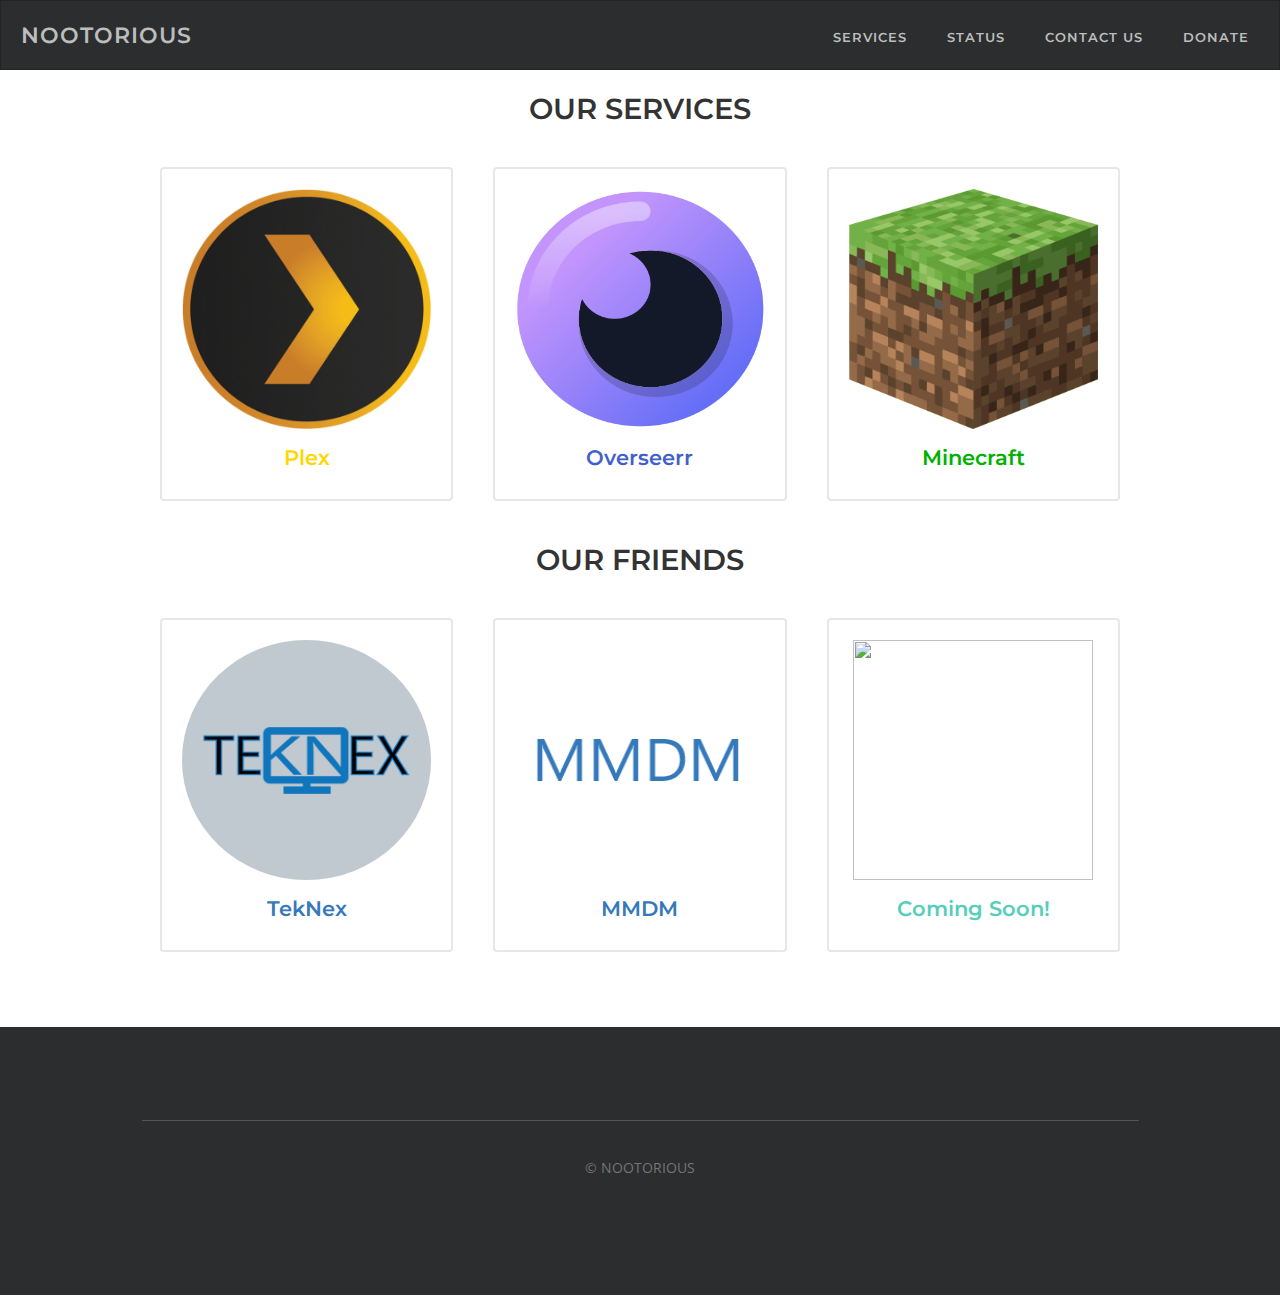
==== pages/services.html @ 4cf06238 "Add files via upload" ====
<link rel="stylesheet" href="../assets/css/services.css">
<link rel="stylesheet" href="https://fonts.googleapis.com/css?family=Montserrat">
<script src="../assets/js/nav.js"></script>

<nav class="navbar">
  <span class="navbar-toggle" id="js-navbar-toggle">
          <i class="fas fa-bars"></i>
      </span>
  <a href="../index.html" class="logo">nootorious</a>
  <ul class="main-nav" id="js-menu">
    <li>
      <a href="" class="nav-links">Services</a>
    </li>
    <li>
      <a href="https://status.nootorious.com" class="nav-links">Status</a>
    </li>
    <li>
      <a href="#" class="nav-links">Contact Us</a>
    </li>
    <li>
      <a href="https://www.paypal.com/donate/?business=46QE5BU6YFB5S&no_recurring=0&item_name=Donate+to+help+build+our+community%21+More+time+can+be+spent+developing+this+site+with+your+donations.&currency_code=AUD" class="nav-links">Donate</a>
    </li>
  </ul>
</nav>

<body>
    <section>
        <h3>Our Services</h3>
        <div class="services-grid">
        <div class="service service1" onclick="location.href='https://plex.nootorious.com';" style="cursor: pointer;">
            <img src="../assets/img/plex.png">
            <h4>Plex</h4>
        </div>
    
        <div class="service service2" onclick="location.href='https://overseerr.nootorious.com';" style="cursor: pointer;">
            <img src="../assets/img/overseerr.png">
            <h4>Overseerr</h4>
        </div>
    
        <div class="service service3" onclick="location.href='https://map.nootz.xyz/';" style="cursor: pointer;">
            <img src="../assets/img/minecraft.png">
            <h4>Minecraft</h4>
        </div>
        </div>

        <h3>Our Friends</h3>
        <div class="services-grid">
        <div class="service service4" onclick="location.href='https://teknex.com.au';" style="cursor: pointer;">
            <img src="../assets/img/teknex.png" class="teknex">
            <h4>TekNex</h4>
        </div>
    
        <div class="service service5" onclick="location.href='https://masteringmdm.com';" style="cursor: pointer;">
            <img src="../assets/img/mmdm.png">
            <h4>MMDM</h4>
        </div>
    
        <div class="service service6">
            <img src="">
            <h4>Coming Soon!</h4>
        </div>
        </div>
    </section>
</body>

<footer class="footer">
  <div class="container">    
    <!-- <nav class="footer-nav">
      <div class="col">
        <h2>Company</h2>
        <ul>
          <li><a href="#">About</a></li>
          <li><a href="#">Careers</a></li>
          <li><a href="#">Press</a></li>
          <li><a href="#">Blog</a></li>
          <li><a href="#">Help</a></li>
          <li><a href="#">Policies</a></li>
          <li><a href="#">Disaster Response</a></li>
          <li><a href="#">Terms & Privacy</a></li>
        </ul>
      </div>
      <div class="col">
        <h2>Discover</h2>
        <ul>
          <li><a href="#">Trust & Safety</a></li>
          <li><a href="#">Travel Credit</a></li>
          <li><a href="#">Gift Cards</a></li>
          <li><a href="#">Airbnb Picks</a></li>
          <li><a href="#">Mobile</a></li>
          <li><a href="#">Airbnb Action</a></li>
          <li><a href="#">Business Travel</a></li>
          <li><a href="#">Site Map</a></li>
        </ul>
      </div>
    </nav> -->
    
    <section class="social">
      <!-- <h2>Check us out</h2> -->
      <!-- <ul>
        <li><a href="#">
          <span class="title">facebook</span>          
          <svg version="1.1" xmlns="http://www.w3.org/2000/svg" xmlns:xlink="http://www.w3.org/1999/xlink" width="32" height="32" viewBox="0 0 32 32">
          <path d="M19 6h5v-6h-5c-3.86 0-7 3.14-7 7v3h-4v6h4v16h6v-16h5l1-6h-6v-3c0-0.542 0.458-1 1-1z"></path>
          </svg>
          </a></li>
        <li><a href="#">
          <span class="title">google +</span>
          <svg version="1.1" xmlns="http://www.w3.org/2000/svg" xmlns:xlink="http://www.w3.org/1999/xlink" width="32" height="32" viewBox="0 0 32 32">
          <path d="M10.181 14.294v3.494h5.775c-0.231 1.5-1.744 4.394-5.775 4.394-3.475 0-6.313-2.881-6.313-6.431s2.838-6.431 6.313-6.431c1.981 0 3.3 0.844 4.056 1.569l2.762-2.662c-1.775-1.656-4.075-2.662-6.819-2.662-5.631 0.006-10.181 4.556-10.181 10.188s4.55 10.181 10.181 10.181c5.875 0 9.775-4.131 9.775-9.95 0-0.669-0.075-1.181-0.163-1.688h-9.613z"></path>
          <path d="M32 14h-3v-3h-3v3h-3v3h3v3h3v-3h3z"></path>
          </svg>
          </a></li>
        <li><a href="#">
          <span class="title">twitter</span>          
          <svg version="1.1" xmlns="http://www.w3.org/2000/svg" xmlns:xlink="http://www.w3.org/1999/xlink" width="32" height="32" viewBox="0 0 32 32">
          <path d="M32 7.075c-1.175 0.525-2.444 0.875-3.769 1.031 1.356-0.813 2.394-2.1 2.887-3.631-1.269 0.75-2.675 1.3-4.169 1.594-1.2-1.275-2.906-2.069-4.794-2.069-3.625 0-6.563 2.938-6.563 6.563 0 0.512 0.056 1.012 0.169 1.494-5.456-0.275-10.294-2.888-13.531-6.862-0.563 0.969-0.887 2.1-0.887 3.3 0 2.275 1.156 4.287 2.919 5.463-1.075-0.031-2.087-0.331-2.975-0.819 0 0.025 0 0.056 0 0.081 0 3.181 2.263 5.838 5.269 6.437-0.55 0.15-1.131 0.231-1.731 0.231-0.425 0-0.831-0.044-1.237-0.119 0.838 2.606 3.263 4.506 6.131 4.563-2.25 1.762-5.075 2.813-8.156 2.813-0.531 0-1.050-0.031-1.569-0.094 2.913 1.869 6.362 2.95 10.069 2.95 12.075 0 18.681-10.006 18.681-18.681 0-0.287-0.006-0.569-0.019-0.85 1.281-0.919 2.394-2.075 3.275-3.394z"></path>
          </svg>
          </a></li>
        <li><a href="#">
          <span class="title">linkedin</span>
          <svg version="1.1" xmlns="http://www.w3.org/2000/svg" xmlns:xlink="http://www.w3.org/1999/xlink" width="32" height="32" viewBox="0 0 32 32">
          <path d="M12 12h5.535v2.837h0.079c0.77-1.381 2.655-2.837 5.464-2.837 5.842 0 6.922 3.637 6.922 8.367v9.633h-5.769v-8.54c0-2.037-0.042-4.657-3.001-4.657-3.005 0-3.463 2.218-3.463 4.509v8.688h-5.767v-18z"></path>
          <path d="M2 12h6v18h-6v-18z"></path>
          <path d="M8 7c0 1.657-1.343 3-3 3s-3-1.343-3-3c0-1.657 1.343-3 3-3s3 1.343 3 3z"></path>
          </svg>
          </a></li>
        <li><a href="#">
          <span class="title">pinterest</span>
          <svg version="1.1" xmlns="http://www.w3.org/2000/svg" xmlns:xlink="http://www.w3.org/1999/xlink" width="32" height="32" viewBox="0 0 32 32">
          <path d="M16 2.138c-7.656 0-13.863 6.206-13.863 13.863 0 5.875 3.656 10.887 8.813 12.906-0.119-1.094-0.231-2.781 0.050-3.975 0.25-1.081 1.625-6.887 1.625-6.887s-0.412-0.831-0.412-2.056c0-1.925 1.119-3.369 2.506-3.369 1.181 0 1.756 0.887 1.756 1.95 0 1.188-0.756 2.969-1.15 4.613-0.331 1.381 0.688 2.506 2.050 2.506 2.462 0 4.356-2.6 4.356-6.35 0-3.319-2.387-5.638-5.787-5.638-3.944 0-6.256 2.956-6.256 6.019 0 1.194 0.456 2.469 1.031 3.163 0.113 0.137 0.131 0.256 0.094 0.4-0.106 0.438-0.338 1.381-0.387 1.575-0.063 0.256-0.2 0.306-0.463 0.188-1.731-0.806-2.813-3.337-2.813-5.369 0-4.375 3.175-8.387 9.156-8.387 4.806 0 8.544 3.425 8.544 8.006 0 4.775-3.012 8.625-7.194 8.625-1.406 0-2.725-0.731-3.175-1.594 0 0-0.694 2.644-0.863 3.294-0.313 1.206-1.156 2.712-1.725 3.631 1.3 0.4 2.675 0.619 4.106 0.619 7.656 0 13.863-6.206 13.863-13.863 0-7.662-6.206-13.869-13.863-13.869z"></path>
          </svg>
          </a></li>
        <li><a href="#">
          <span class="title">youtube</span>
          <svg version="1.1" xmlns="http://www.w3.org/2000/svg" xmlns:xlink="http://www.w3.org/1999/xlink" width="32" height="32" viewBox="0 0 32 32">
          <path d="M31.681 9.6c0 0-0.313-2.206-1.275-3.175-1.219-1.275-2.581-1.281-3.206-1.356-4.475-0.325-11.194-0.325-11.194-0.325h-0.012c0 0-6.719 0-11.194 0.325-0.625 0.075-1.987 0.081-3.206 1.356-0.963 0.969-1.269 3.175-1.269 3.175s-0.319 2.588-0.319 5.181v2.425c0 2.587 0.319 5.181 0.319 5.181s0.313 2.206 1.269 3.175c1.219 1.275 2.819 1.231 3.531 1.369 2.563 0.244 10.881 0.319 10.881 0.319s6.725-0.012 11.2-0.331c0.625-0.075 1.988-0.081 3.206-1.356 0.962-0.969 1.275-3.175 1.275-3.175s0.319-2.587 0.319-5.181v-2.425c-0.006-2.588-0.325-5.181-0.325-5.181zM12.694 20.15v-8.994l8.644 4.513-8.644 4.481z"></path>
          </svg>
          </a></li>
        <li><a href="#">
          <span class="title">instagram</span>
          <svg version="1.1" xmlns="http://www.w3.org/2000/svg" xmlns:xlink="http://www.w3.org/1999/xlink" width="32" height="32" viewBox="0 0 32 32">
          <path d="M16 2.881c4.275 0 4.781 0.019 6.462 0.094 1.563 0.069 2.406 0.331 2.969 0.55 0.744 0.288 1.281 0.638 1.837 1.194 0.563 0.563 0.906 1.094 1.2 1.838 0.219 0.563 0.481 1.412 0.55 2.969 0.075 1.688 0.094 2.194 0.094 6.463s-0.019 4.781-0.094 6.463c-0.069 1.563-0.331 2.406-0.55 2.969-0.288 0.744-0.637 1.281-1.194 1.837-0.563 0.563-1.094 0.906-1.837 1.2-0.563 0.219-1.413 0.481-2.969 0.55-1.688 0.075-2.194 0.094-6.463 0.094s-4.781-0.019-6.463-0.094c-1.563-0.069-2.406-0.331-2.969-0.55-0.744-0.288-1.281-0.637-1.838-1.194-0.563-0.563-0.906-1.094-1.2-1.837-0.219-0.563-0.481-1.413-0.55-2.969-0.075-1.688-0.094-2.194-0.094-6.463s0.019-4.781 0.094-6.463c0.069-1.563 0.331-2.406 0.55-2.969 0.288-0.744 0.638-1.281 1.194-1.838 0.563-0.563 1.094-0.906 1.838-1.2 0.563-0.219 1.412-0.481 2.969-0.55 1.681-0.075 2.188-0.094 6.463-0.094zM16 0c-4.344 0-4.887 0.019-6.594 0.094-1.7 0.075-2.869 0.35-3.881 0.744-1.056 0.412-1.95 0.956-2.837 1.85-0.894 0.888-1.438 1.781-1.85 2.831-0.394 1.019-0.669 2.181-0.744 3.881-0.075 1.713-0.094 2.256-0.094 6.6s0.019 4.887 0.094 6.594c0.075 1.7 0.35 2.869 0.744 3.881 0.413 1.056 0.956 1.95 1.85 2.837 0.887 0.887 1.781 1.438 2.831 1.844 1.019 0.394 2.181 0.669 3.881 0.744 1.706 0.075 2.25 0.094 6.594 0.094s4.888-0.019 6.594-0.094c1.7-0.075 2.869-0.35 3.881-0.744 1.050-0.406 1.944-0.956 2.831-1.844s1.438-1.781 1.844-2.831c0.394-1.019 0.669-2.181 0.744-3.881 0.075-1.706 0.094-2.25 0.094-6.594s-0.019-4.887-0.094-6.594c-0.075-1.7-0.35-2.869-0.744-3.881-0.394-1.063-0.938-1.956-1.831-2.844-0.887-0.887-1.781-1.438-2.831-1.844-1.019-0.394-2.181-0.669-3.881-0.744-1.712-0.081-2.256-0.1-6.6-0.1v0z"></path>
          <path d="M16 7.781c-4.537 0-8.219 3.681-8.219 8.219s3.681 8.219 8.219 8.219 8.219-3.681 8.219-8.219c0-4.537-3.681-8.219-8.219-8.219zM16 21.331c-2.944 0-5.331-2.387-5.331-5.331s2.387-5.331 5.331-5.331c2.944 0 5.331 2.387 5.331 5.331s-2.387 5.331-5.331 5.331z"></path>
          <path d="M26.462 7.456c0 1.060-0.859 1.919-1.919 1.919s-1.919-0.859-1.919-1.919c0-1.060 0.859-1.919 1.919-1.919s1.919 0.859 1.919 1.919z"></path>
          </svg>
          </a></li>
      </ul> -->
      <p>&copy; NOOTORIOUS</p>
    </section>
  </div>
</footer>
---- assets/css/services.css ----
@import url('https://fonts.googleapis.com/css?family=Montserrat:600|Open+Sans');

*, *:before, *:after {
  -webkit-box-sizing: inherit;
  -moz-box-sizing: inherit;
  box-sizing: inherit;
}

html {
  -webkit-box-sizing: border-box;
  -moz-box-sizing: border-box;
  box-sizing: border-box;
}

body {
  font-family: 'Open Sans', sans-serif;
  margin: 0;
  background: #fff;
  color: #999;
  top: 40px;
}

/* ========Navbar======== */

.navbar {
  font-size: 18px;
  background-color: 2b2d2e;
  border: 1px solid rgba(0, 0, 0, 0.2);
  padding-bottom: 10px;
}

.main-nav {
  list-style-type: none;
  display: none;
}

.nav-links,
.logo {
  text-decoration: none;
  color: rgba(255, 255, 255, 0.7);
}

.main-nav li {
  text-align: center;
  margin: 15px auto;
}

.logo {
  display: inline-block;
  font-size: 22px;
  margin-top: 10px;
  margin-left: 20px;
}

.navbar-toggle {
  position: absolute;
  top: 10px;
  right: 20px;
  cursor: pointer;
  color: rgba(255, 255, 255, 0.8);
  font-size: 24px;
}

.active {
  display: block;
}

@media screen and (min-width: 768px) {
  .navbar {
    display: flex;
    justify-content: space-between;
    padding-bottom: 0;
    height: 70px;
    align-items: center;
  }

  .main-nav {
    display: flex;
    margin-right: 30px;
    flex-direction: row;
    justify-content: flex-end;
  }

  .main-nav li {
    margin: 0;
  }

  .nav-links {
    margin-left: 40px;
  }

  .logo {
    margin-top: 0;
  }

  .navbar-toggle {
    display: none;
  }

  .logo:hover,
  .nav-links:hover {
    color: rgba(255, 255, 255, 1);
  }
}


/* Body */

a {
  text-decoration: none;
  font-weight: 600;
  text-transform: uppercase;
  font-size: 0.8125rem;
  letter-spacing: 1px;
  font-family: Montserrat;
}

p {
  font-size: 0.9rem;
  margin: 1rem 0;
  line-height: 1.5;
}

section {
  max-width: 1000px;
  margin: 0 auto;
  text-align: center;
  padding-bottom:55px;
}

h3 {
  font-family: 'Montserrat', sans-serif;
  font-weight: 600;
  color: #333;
  font-size: 1.825rem;
  margin: 1.3rem 0;
  text-transform: uppercase;
}

img {
    width : auto;
    height: 240px;
}

.section-lead {
  max-width: 600px;
  margin: 1rem auto 1.5rem;
}

.service a {
  color: #5b7abb;
  display: block;
}

.service h4 {
  font-family: 'Montserrat', sans-serif;
  font-weight: 600;
  color: #56ceba;
  font-size: 1.3rem;
  margin: 1rem 0 0.6rem;
}

.teknex{
    border-radius: 50%;
}

.services-grid {
  display: -webkit-box;
  display: flex;
  -webkit-box-align: center;
  align-items: center;
}

.service {
  background: #fff;
  margin: 20px;
  padding: 20px;
  border-radius: 4px;
  text-align: center;
  -webkit-box-flex: 1;
  flex: 1;
  display: -webkit-box;
  display: flex;
  flex-wrap: wrap;
  border: 2px solid #e7e7e7;
  -webkit-transition: all 0.3s ease;
  -moz-transition: all 0.3s ease;
  transition: all 0.3s ease;
}

.service:hover {
  -webkit-box-shadow: 0 5px 10px rgba(0, 0, 0, 0.08);
  -moz-box-shadow: 0 5px 10px rgba(0, 0, 0, 0.08);
  box-shadow: 0 5px 10px rgba(0, 0, 0, 0.08);
}

.service i {
  font-size: 3.45rem;
  margin: 1rem 0;
}

.service1 i,
.service1 h4,
.service1 .cta {
  color: #ffd700;
}

.service1:hover {
  border: 2px solid #ffd700;
}

.service2 i,
.service2 h4,
.service2 .cta {
  color: #425fca;
}

.service2:hover {
  border: 2px solid #425fca;
}

.service3 i,
.service3 h4,
.service3 .cta {
  color: #00b100;
}

.service3:hover {
  border: 2px solid #00b100;
}

.service4 i,
.service4 h4,
.service4 .cta {
  color: #3579bb;
}

.service4:hover {
  border: 2px solid #3579bb;
}

.service5 i,
.service5 h4,
.service5 .cta {
  color: #3579bb;
}

.service5:hover {
  border: 2px solid #3579bb;
}

.service .cta span {
  font-size: 0.6rem;
}

.service > * {
  flex: 1 1 100%;
}

.service .cta {
  align-self: flex-end;
}

@media all and (max-width:900px) {
  .services-grid {
    display: -webkit-box;
    display: flex;
    -webkit-box-orient: vertical;
    -webkit-box-direction: normal;
    flex-direction: column;
  }
}

/* ==========Footer============ */

.cf {
  overflow: auto;
}
.container {
  width: 1045px;
  margin: 0 auto;
  padding: 0 24px;
}
h2 {
  font-size: 16px;
  font-weight: bold;
  margin-bottom: 15px;
}
.footer {
  width: 100%;
  padding: 45px 0;
  background-color: #2b2d2e;
  color: #fff;
}

/*
  ========================================
  Config
  ========================================
*/
.config {
  display: inline-block;
  vertical-align: top;
  width: 415px;
}
.config select,
.config .select-ctn {
  width: 240px;
  height: 40px;
  background: #484848;
  border-radius: 3px;
}
.config select {
  border: none;
  -webkit-appearance: none;
     -moz-appearance: none;
  text-indent: 12px;
  color: #fff;
  font-size: 16px;
}
.config .select-ctn {
  margin-bottom: 10px;
  position: relative;
}
.config .select-ctn:after {
  content: '';
  position: absolute;
  top: 16px;
  right: 10px;
  width: 0;
  height: 0;
  border: 5px solid transparent;
  border-top-color: #757575;
}

/*
  ========================================
  Nav
  ========================================
*/
.footer-nav {
  display: inline-block;
}
.footer-nav .col {
  float: left;
  padding: 0 6px;
  width: 168px;
}
.footer-nav li {
  list-style: none;
}
.footer-nav a {
  line-height: 1.43;
}
.footer-nav a:hover {
  color: #bbb;
}

/*
  ========================================
  Social
  ========================================
*/
.social {
  border-top: 1px solid rgba(255,255,255,0.2);
  margin-top: 48px;
  padding-top: 24px;
}
.social h2 {
  text-align: center;
  margin-bottom: 24px;
}
.social ul {
  width: 360px;
  margin: 0 auto;
}
.social li {
  display: inline-block;
}
.social a {
  border: 1px solid rgba(255,255,255,0.2);
  border-radius: 100%;
  width: 36px;
  height: 36px;
  display: block;
  text-align: center;
  margin: 0 6px;
}
.social a .title {
  display: none;
}
.social a svg {
  fill: #fff;
  width: 16px;
}
.social a:hover svg {
  fill: #bbb;
}
.social p {
  text-align: center;
  margin-top: 12px;
  color: #757575;
  
}
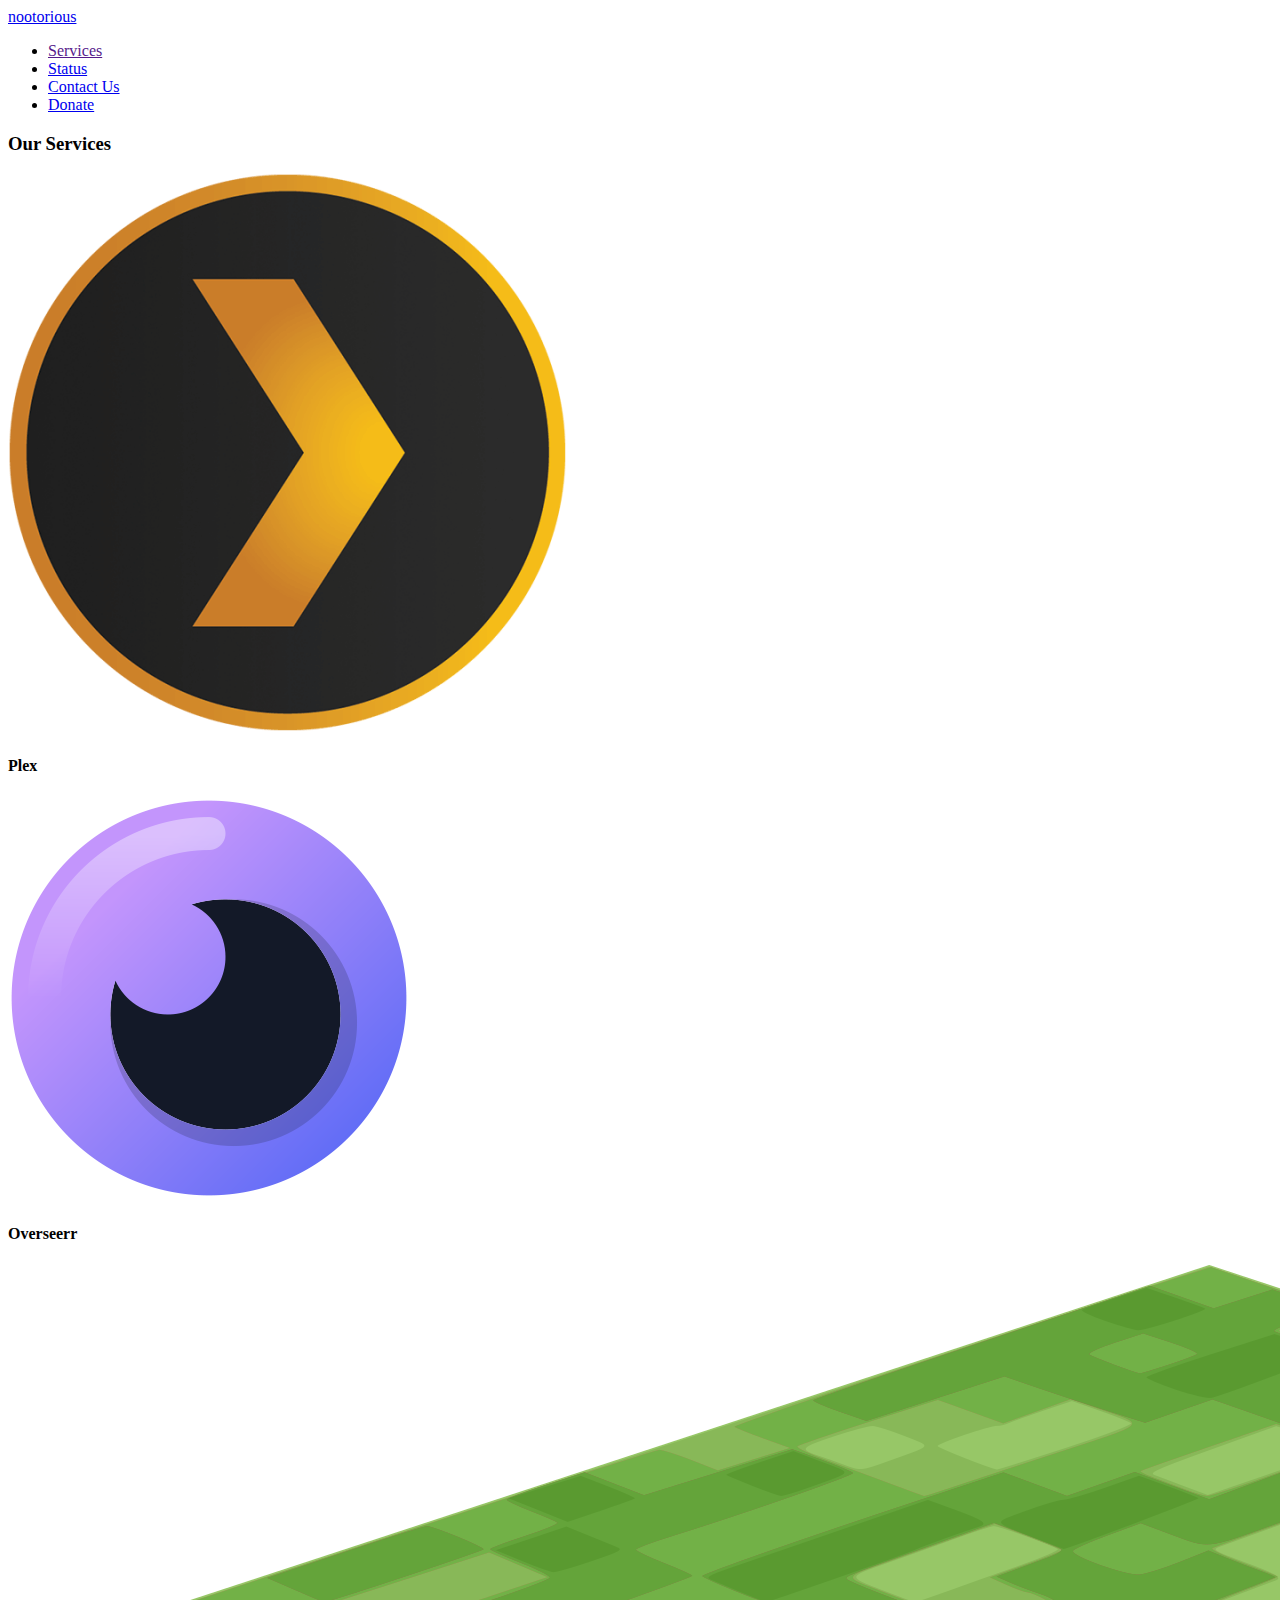
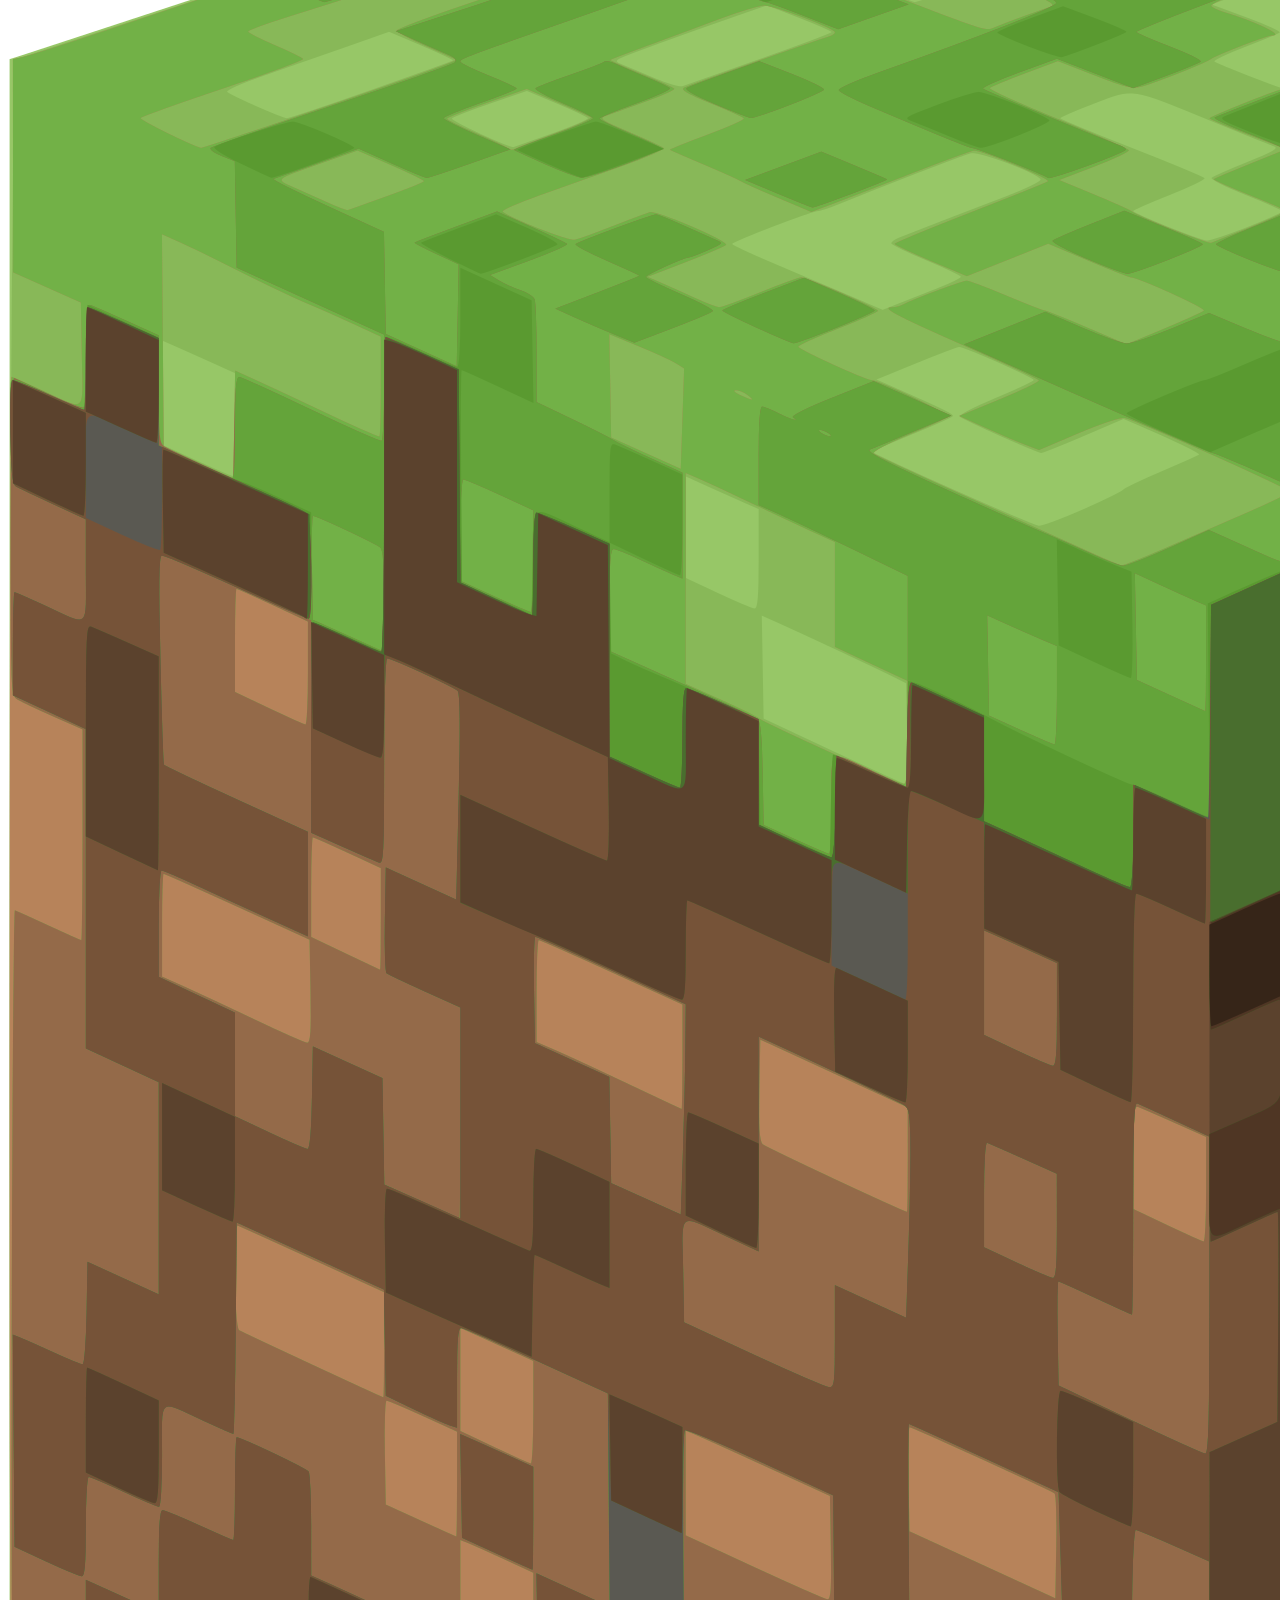
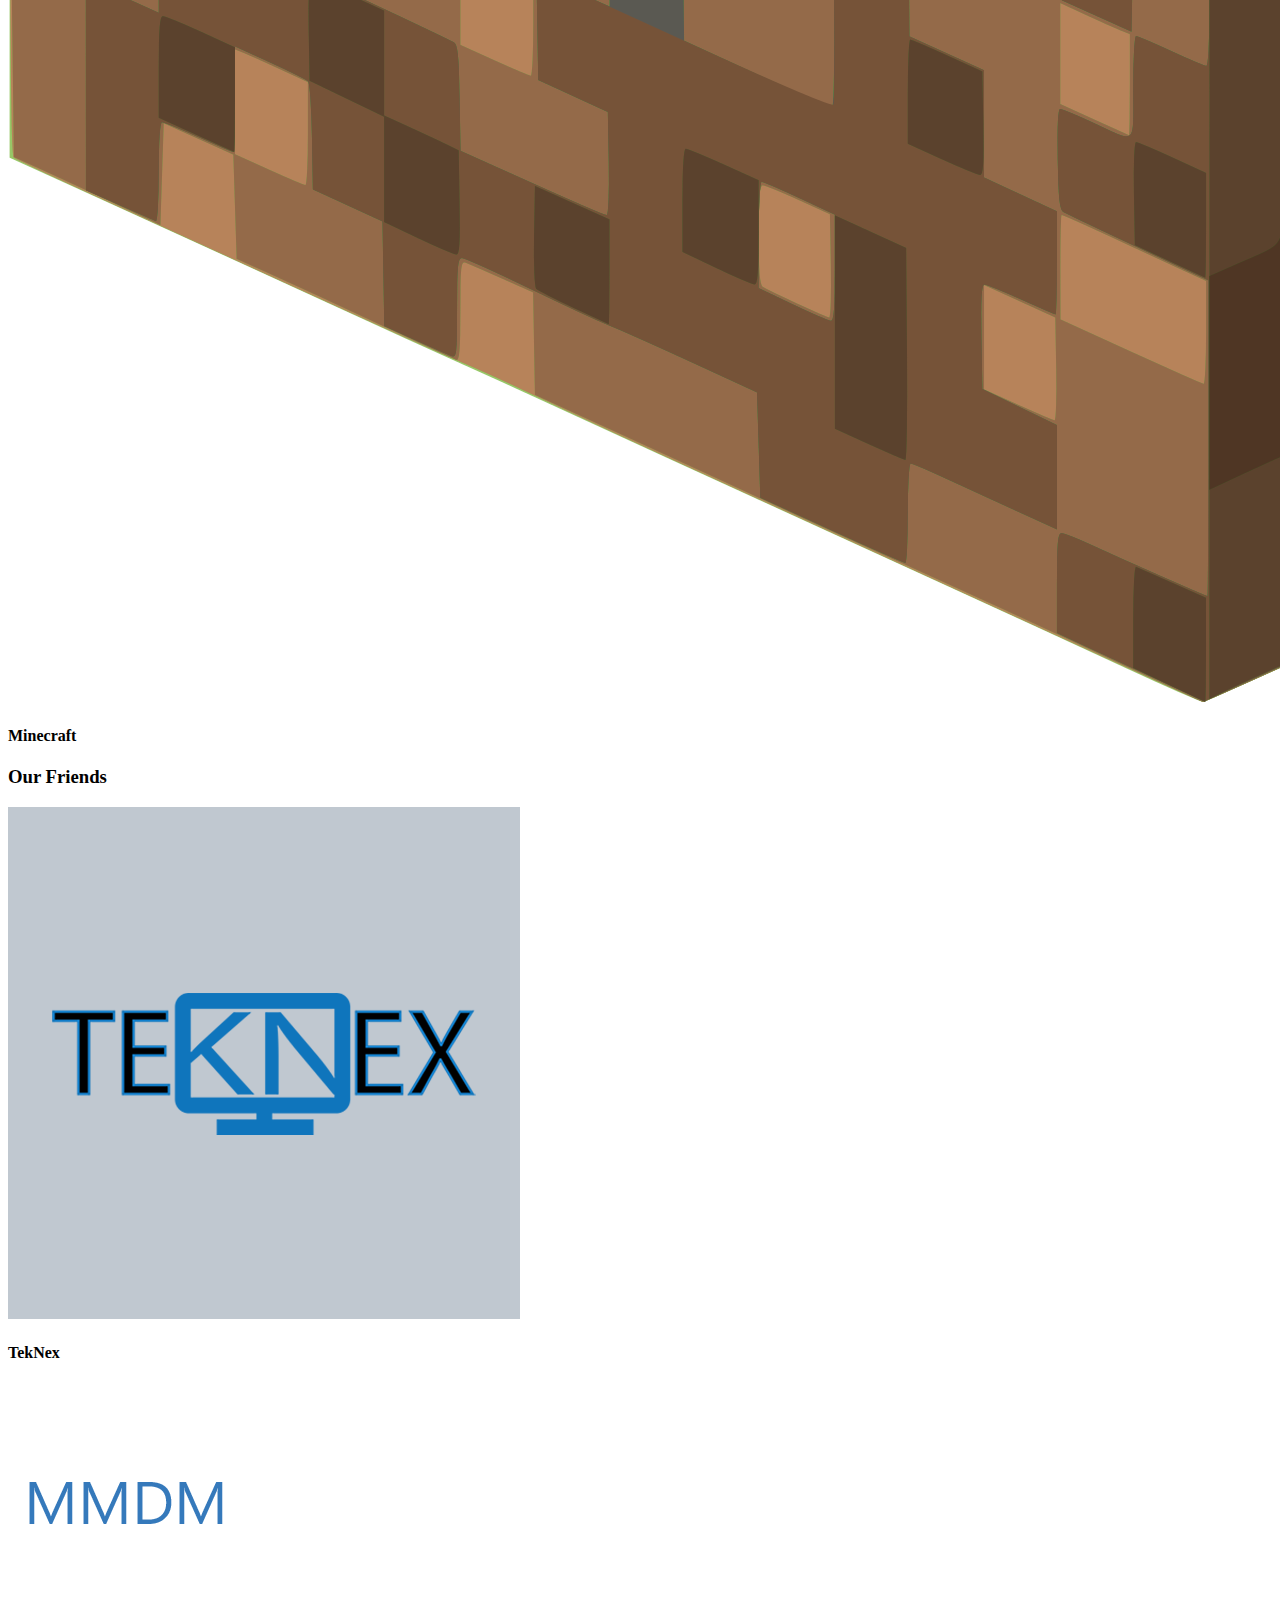
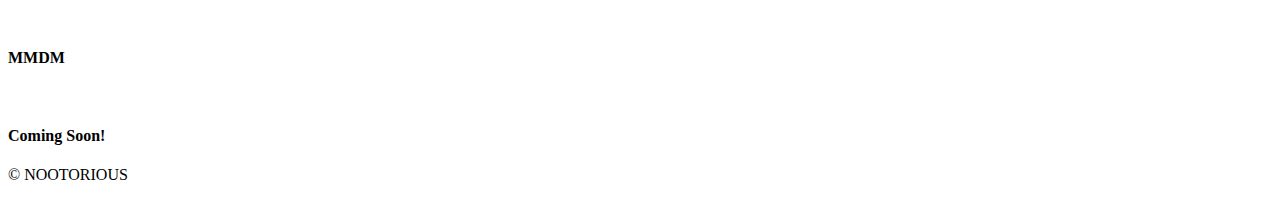
==== commit 22c45447: "Update services.html" ====
--- a/pages/services.html
+++ b/pages/services.html
@@ -1,6 +1,22 @@
-<link rel="stylesheet" href="../assets/css/services.css">
-<link rel="stylesheet" href="https://fonts.googleapis.com/css?family=Montserrat">
-<script src="../assets/js/nav.js"></script>
+<!DOCTYPE html>
+<html lang="en">
+<head>
+    <!-- Google Tag Manager -->
+    <script>(function(w,d,s,l,i){w[l]=w[l]||[];w[l].push({'gtm.start':
+    new Date().getTime(),event:'gtm.js'});var f=d.getElementsByTagName(s)[0],
+    j=d.createElement(s),dl=l!='dataLayer'?'&l='+l:'';j.async=true;j.src=
+    'https://www.googletagmanager.com/gtm.js?id='+i+dl;f.parentNode.insertBefore(j,f);
+    })(window,document,'script','dataLayer','GTM-WRC4HJ6');</script>
+    <!-- End Google Tag Manager -->
+    <meta charset="UTF-8">
+    <meta http-equiv="X-UA-Compatible" content="IE=edge">
+    <meta name="viewport" content="width=device-width, initial-scale=1.0">
+    <title>Nootorious</title>
+    <link rel="shortcut icon" href="assets/img/noot.png" type="image/x-icon">  
+    <link rel="stylesheet" href="assets/css/styles.css">
+    <link rel="stylesheet" href="https://fonts.googleapis.com/css?family=Montserrat">
+  <script src="../assets/js/nav.js"></script>
+</head>
 
 <nav class="navbar">
   <span class="navbar-toggle" id="js-navbar-toggle">
@@ -24,6 +40,10 @@
 </nav>
 
 <body>
+  <!-- Google Tag Manager (noscript) -->
+  <noscript><iframe src="https://www.googletagmanager.com/ns.html?id=GTM-WRC4HJ6"
+  height="0" width="0" style="display:none;visibility:hidden"></iframe></noscript>
+  <!-- End Google Tag Manager (noscript) -->
     <section>
         <h3>Our Services</h3>
         <div class="services-grid">
@@ -148,4 +168,4 @@
       <p>&copy; NOOTORIOUS</p>
     </section>
   </div>
-</footer>+</footer>
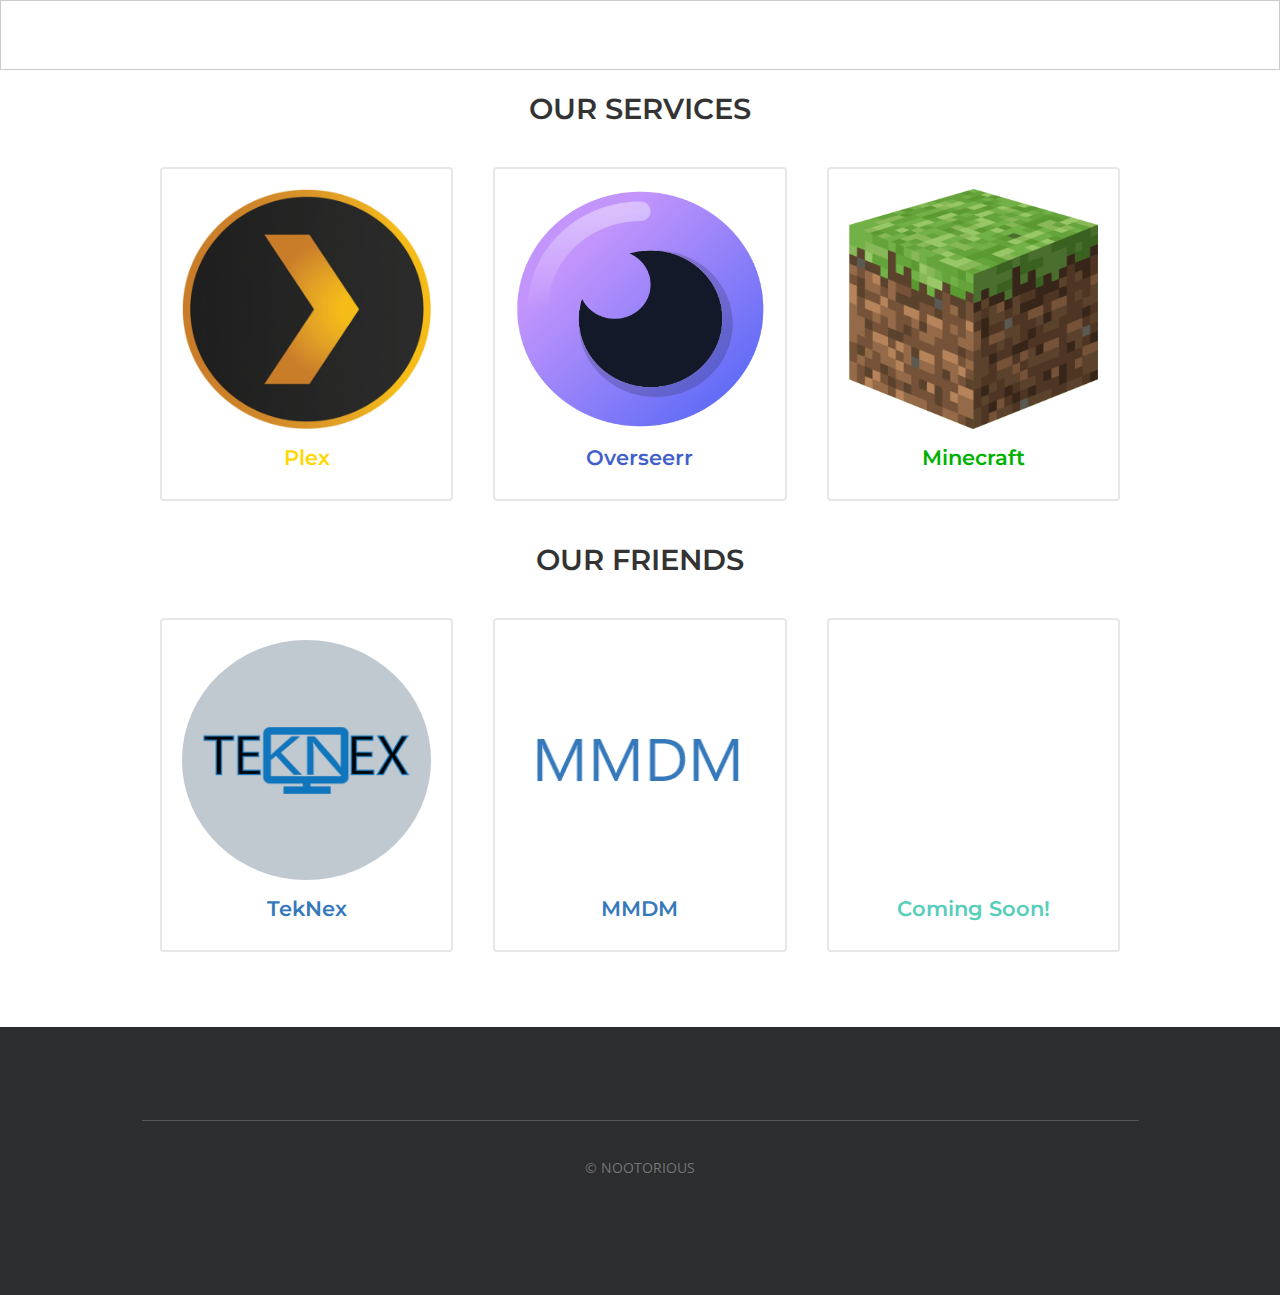
==== commit fc9ae444: "Update services.html" ====
--- a/pages/services.html
+++ b/pages/services.html
@@ -12,8 +12,8 @@
     <meta http-equiv="X-UA-Compatible" content="IE=edge">
     <meta name="viewport" content="width=device-width, initial-scale=1.0">
     <title>Nootorious</title>
-    <link rel="shortcut icon" href="assets/img/noot.png" type="image/x-icon">  
-    <link rel="stylesheet" href="assets/css/styles.css">
+    <link rel="shortcut icon" href="../assets/img/noot.png" type="image/x-icon">  
+    <link rel="stylesheet" href="../assets/css/services.css">
     <link rel="stylesheet" href="https://fonts.googleapis.com/css?family=Montserrat">
   <script src="../assets/js/nav.js"></script>
 </head>
--- a/assets/css/services.css
+++ b/assets/css/services.css
@@ -0,0 +1,404 @@
+@import url('https://fonts.googleapis.com/css?family=Montserrat:600|Open+Sans');
+
+*, *:before, *:after {
+  -webkit-box-sizing: inherit;
+  -moz-box-sizing: inherit;
+  box-sizing: inherit;
+}
+
+html {
+  -webkit-box-sizing: border-box;
+  -moz-box-sizing: border-box;
+  box-sizing: border-box;
+}
+
+body {
+  font-family: 'Open Sans', sans-serif;
+  margin: 0;
+  background: #fff;
+  color: #999;
+  top: 40px;
+}
+
+/* ========Navbar======== */
+
+.navbar {
+  font-size: 18px;
+  background-color: 2b2d2e;
+  border: 1px solid rgba(0, 0, 0, 0.2);
+  padding-bottom: 10px;
+}
+
+.main-nav {
+  list-style-type: none;
+  display: none;
+}
+
+.nav-links,
+.logo {
+  text-decoration: none;
+  color: rgba(255, 255, 255, 0.7);
+}
+
+.main-nav li {
+  text-align: center;
+  margin: 15px auto;
+}
+
+.logo {
+  display: inline-block;
+  font-size: 22px;
+  margin-top: 10px;
+  margin-left: 20px;
+}
+
+.navbar-toggle {
+  position: absolute;
+  top: 10px;
+  right: 20px;
+  cursor: pointer;
+  color: rgba(255, 255, 255, 0.8);
+  font-size: 24px;
+}
+
+.active {
+  display: block;
+}
+
+@media screen and (min-width: 768px) {
+  .navbar {
+    display: flex;
+    justify-content: space-between;
+    padding-bottom: 0;
+    height: 70px;
+    align-items: center;
+  }
+
+  .main-nav {
+    display: flex;
+    margin-right: 30px;
+    flex-direction: row;
+    justify-content: flex-end;
+  }
+
+  .main-nav li {
+    margin: 0;
+  }
+
+  .nav-links {
+    margin-left: 40px;
+  }
+
+  .logo {
+    margin-top: 0;
+  }
+
+  .navbar-toggle {
+    display: none;
+  }
+
+  .logo:hover,
+  .nav-links:hover {
+    color: rgba(255, 255, 255, 1);
+  }
+}
+
+
+/* Body */
+
+a {
+  text-decoration: none;
+  font-weight: 600;
+  text-transform: uppercase;
+  font-size: 0.8125rem;
+  letter-spacing: 1px;
+  font-family: Montserrat;
+}
+
+p {
+  font-size: 0.9rem;
+  margin: 1rem 0;
+  line-height: 1.5;
+}
+
+section {
+  max-width: 1000px;
+  margin: 0 auto;
+  text-align: center;
+  padding-bottom:55px;
+}
+
+h3 {
+  font-family: 'Montserrat', sans-serif;
+  font-weight: 600;
+  color: #333;
+  font-size: 1.825rem;
+  margin: 1.3rem 0;
+  text-transform: uppercase;
+}
+
+img {
+    width : auto;
+    height: 240px;
+}
+
+.section-lead {
+  max-width: 600px;
+  margin: 1rem auto 1.5rem;
+}
+
+.service a {
+  color: #5b7abb;
+  display: block;
+}
+
+.service h4 {
+  font-family: 'Montserrat', sans-serif;
+  font-weight: 600;
+  color: #56ceba;
+  font-size: 1.3rem;
+  margin: 1rem 0 0.6rem;
+}
+
+.teknex{
+    border-radius: 50%;
+}
+
+.services-grid {
+  display: -webkit-box;
+  display: flex;
+  -webkit-box-align: center;
+  align-items: center;
+}
+
+.service {
+  background: #fff;
+  margin: 20px;
+  padding: 20px;
+  border-radius: 4px;
+  text-align: center;
+  -webkit-box-flex: 1;
+  flex: 1;
+  display: -webkit-box;
+  display: flex;
+  flex-wrap: wrap;
+  border: 2px solid #e7e7e7;
+  -webkit-transition: all 0.3s ease;
+  -moz-transition: all 0.3s ease;
+  transition: all 0.3s ease;
+}
+
+.service:hover {
+  -webkit-box-shadow: 0 5px 10px rgba(0, 0, 0, 0.08);
+  -moz-box-shadow: 0 5px 10px rgba(0, 0, 0, 0.08);
+  box-shadow: 0 5px 10px rgba(0, 0, 0, 0.08);
+}
+
+.service i {
+  font-size: 3.45rem;
+  margin: 1rem 0;
+}
+
+.service1 i,
+.service1 h4,
+.service1 .cta {
+  color: #ffd700;
+}
+
+.service1:hover {
+  border: 2px solid #ffd700;
+}
+
+.service2 i,
+.service2 h4,
+.service2 .cta {
+  color: #425fca;
+}
+
+.service2:hover {
+  border: 2px solid #425fca;
+}
+
+.service3 i,
+.service3 h4,
+.service3 .cta {
+  color: #00b100;
+}
+
+.service3:hover {
+  border: 2px solid #00b100;
+}
+
+.service4 i,
+.service4 h4,
+.service4 .cta {
+  color: #3579bb;
+}
+
+.service4:hover {
+  border: 2px solid #3579bb;
+}
+
+.service5 i,
+.service5 h4,
+.service5 .cta {
+  color: #3579bb;
+}
+
+.service5:hover {
+  border: 2px solid #3579bb;
+}
+
+.service .cta span {
+  font-size: 0.6rem;
+}
+
+.service > * {
+  flex: 1 1 100%;
+}
+
+.service .cta {
+  align-self: flex-end;
+}
+
+@media all and (max-width:900px) {
+  .services-grid {
+    display: -webkit-box;
+    display: flex;
+    -webkit-box-orient: vertical;
+    -webkit-box-direction: normal;
+    flex-direction: column;
+  }
+}
+
+/* ==========Footer============ */
+
+.cf {
+  overflow: auto;
+}
+.container {
+  width: 1045px;
+  margin: 0 auto;
+  padding: 0 24px;
+}
+h2 {
+  font-size: 16px;
+  font-weight: bold;
+  margin-bottom: 15px;
+}
+.footer {
+  width: 100%;
+  padding: 45px 0;
+  background-color: #2b2d2e;
+  color: #fff;
+}
+
+/*
+  ========================================
+  Config
+  ========================================
+*/
+.config {
+  display: inline-block;
+  vertical-align: top;
+  width: 415px;
+}
+.config select,
+.config .select-ctn {
+  width: 240px;
+  height: 40px;
+  background: #484848;
+  border-radius: 3px;
+}
+.config select {
+  border: none;
+  -webkit-appearance: none;
+     -moz-appearance: none;
+  text-indent: 12px;
+  color: #fff;
+  font-size: 16px;
+}
+.config .select-ctn {
+  margin-bottom: 10px;
+  position: relative;
+}
+.config .select-ctn:after {
+  content: '';
+  position: absolute;
+  top: 16px;
+  right: 10px;
+  width: 0;
+  height: 0;
+  border: 5px solid transparent;
+  border-top-color: #757575;
+}
+
+/*
+  ========================================
+  Nav
+  ========================================
+*/
+.footer-nav {
+  display: inline-block;
+}
+.footer-nav .col {
+  float: left;
+  padding: 0 6px;
+  width: 168px;
+}
+.footer-nav li {
+  list-style: none;
+}
+.footer-nav a {
+  line-height: 1.43;
+}
+.footer-nav a:hover {
+  color: #bbb;
+}
+
+/*
+  ========================================
+  Social
+  ========================================
+*/
+.social {
+  border-top: 1px solid rgba(255,255,255,0.2);
+  margin-top: 48px;
+  padding-top: 24px;
+}
+.social h2 {
+  text-align: center;
+  margin-bottom: 24px;
+}
+.social ul {
+  width: 360px;
+  margin: 0 auto;
+}
+.social li {
+  display: inline-block;
+}
+.social a {
+  border: 1px solid rgba(255,255,255,0.2);
+  border-radius: 100%;
+  width: 36px;
+  height: 36px;
+  display: block;
+  text-align: center;
+  margin: 0 6px;
+}
+.social a .title {
+  display: none;
+}
+.social a svg {
+  fill: #fff;
+  width: 16px;
+}
+.social a:hover svg {
+  fill: #bbb;
+}
+.social p {
+  text-align: center;
+  margin-top: 12px;
+  color: #757575;
+  
+}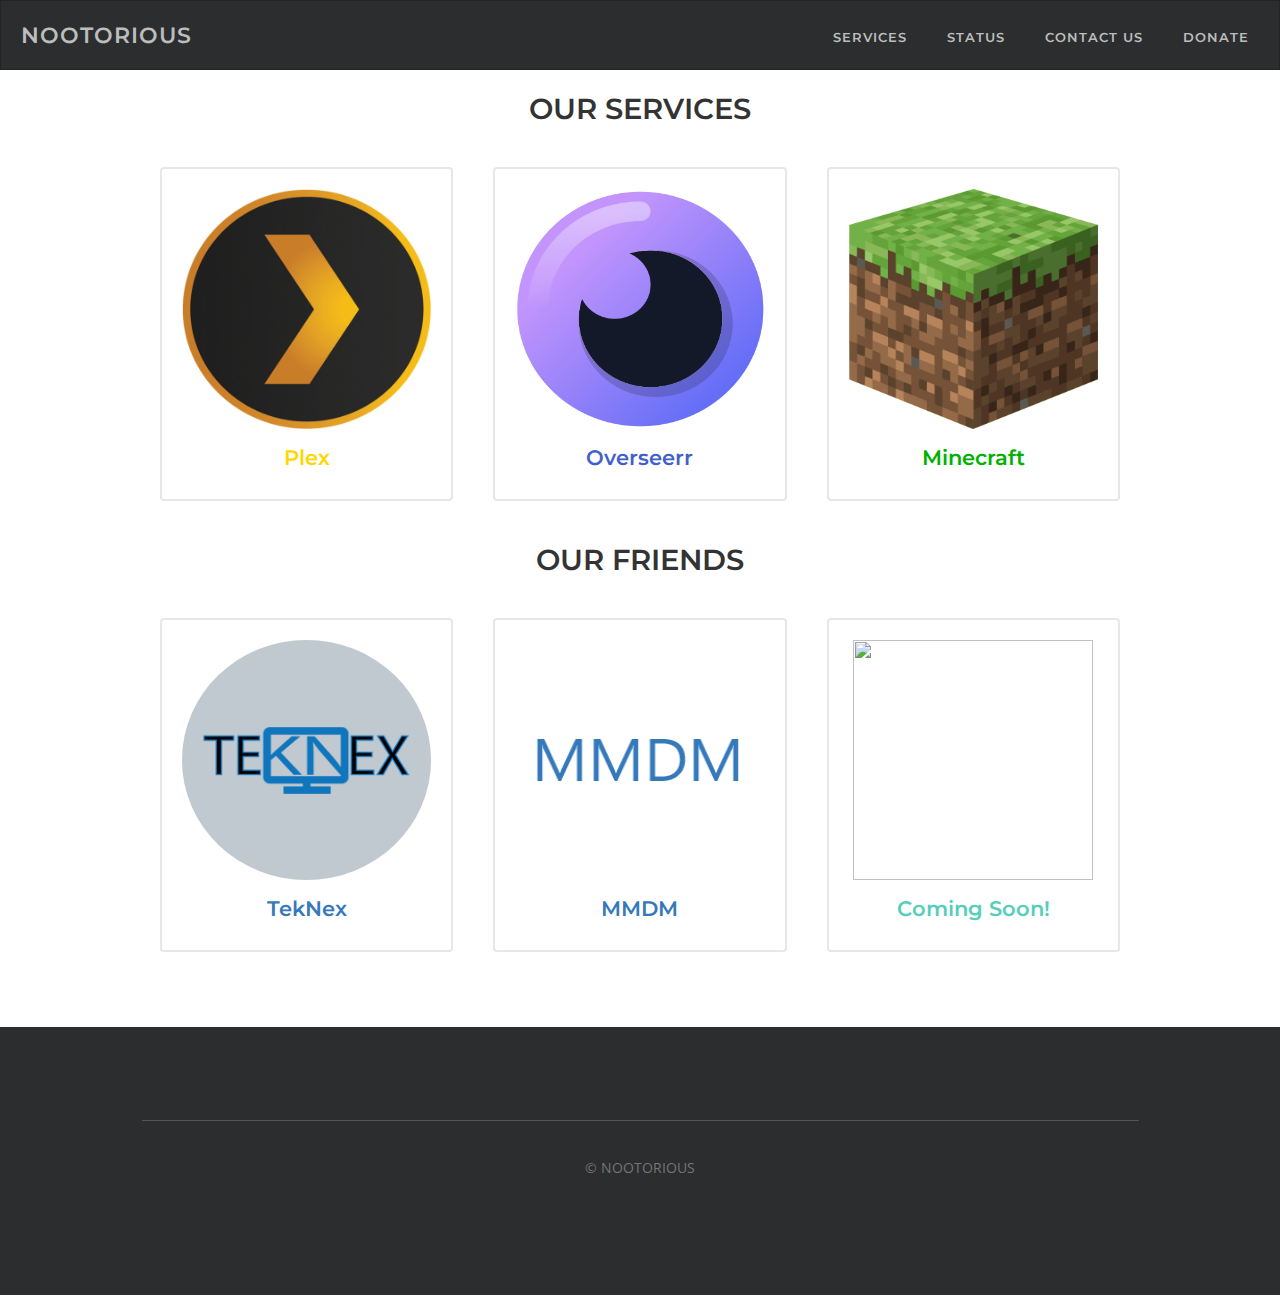
==== commit 48df920b: "Add files via upload" ====
--- a/pages/services.html
+++ b/pages/services.html
@@ -1,22 +1,6 @@
-<!DOCTYPE html>
-<html lang="en">
-<head>
-    <!-- Google Tag Manager -->
-    <script>(function(w,d,s,l,i){w[l]=w[l]||[];w[l].push({'gtm.start':
-    new Date().getTime(),event:'gtm.js'});var f=d.getElementsByTagName(s)[0],
-    j=d.createElement(s),dl=l!='dataLayer'?'&l='+l:'';j.async=true;j.src=
-    'https://www.googletagmanager.com/gtm.js?id='+i+dl;f.parentNode.insertBefore(j,f);
-    })(window,document,'script','dataLayer','GTM-WRC4HJ6');</script>
-    <!-- End Google Tag Manager -->
-    <meta charset="UTF-8">
-    <meta http-equiv="X-UA-Compatible" content="IE=edge">
-    <meta name="viewport" content="width=device-width, initial-scale=1.0">
-    <title>Nootorious</title>
-    <link rel="shortcut icon" href="../assets/img/noot.png" type="image/x-icon">  
-    <link rel="stylesheet" href="../assets/css/services.css">
-    <link rel="stylesheet" href="https://fonts.googleapis.com/css?family=Montserrat">
-  <script src="../assets/js/nav.js"></script>
-</head>
+<link rel="stylesheet" href="../assets/css/services.css">
+<link rel="stylesheet" href="https://fonts.googleapis.com/css?family=Montserrat">
+<script src="../assets/js/nav.js"></script>
 
 <nav class="navbar">
   <span class="navbar-toggle" id="js-navbar-toggle">
@@ -40,10 +24,6 @@
 </nav>
 
 <body>
-  <!-- Google Tag Manager (noscript) -->
-  <noscript><iframe src="https://www.googletagmanager.com/ns.html?id=GTM-WRC4HJ6"
-  height="0" width="0" style="display:none;visibility:hidden"></iframe></noscript>
-  <!-- End Google Tag Manager (noscript) -->
     <section>
         <h3>Our Services</h3>
         <div class="services-grid">
@@ -168,4 +148,4 @@
       <p>&copy; NOOTORIOUS</p>
     </section>
   </div>
-</footer>
+</footer>